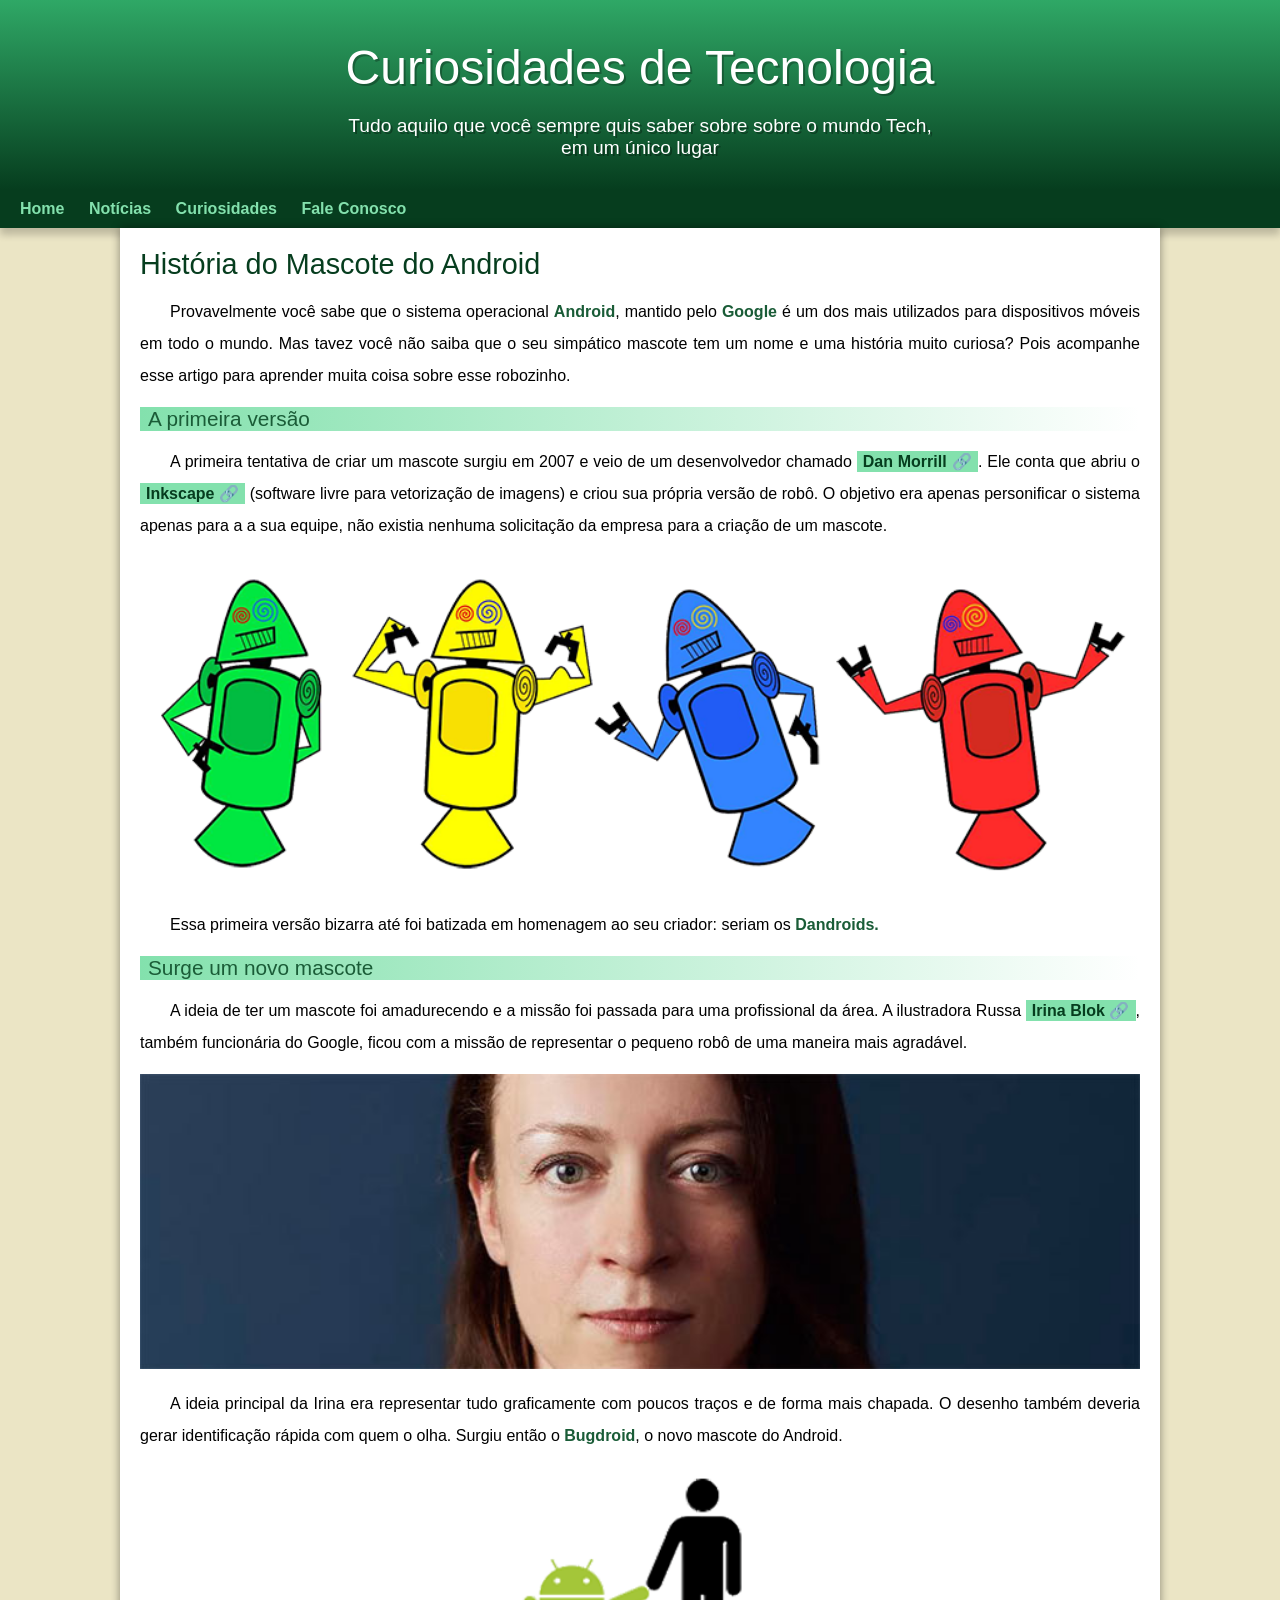
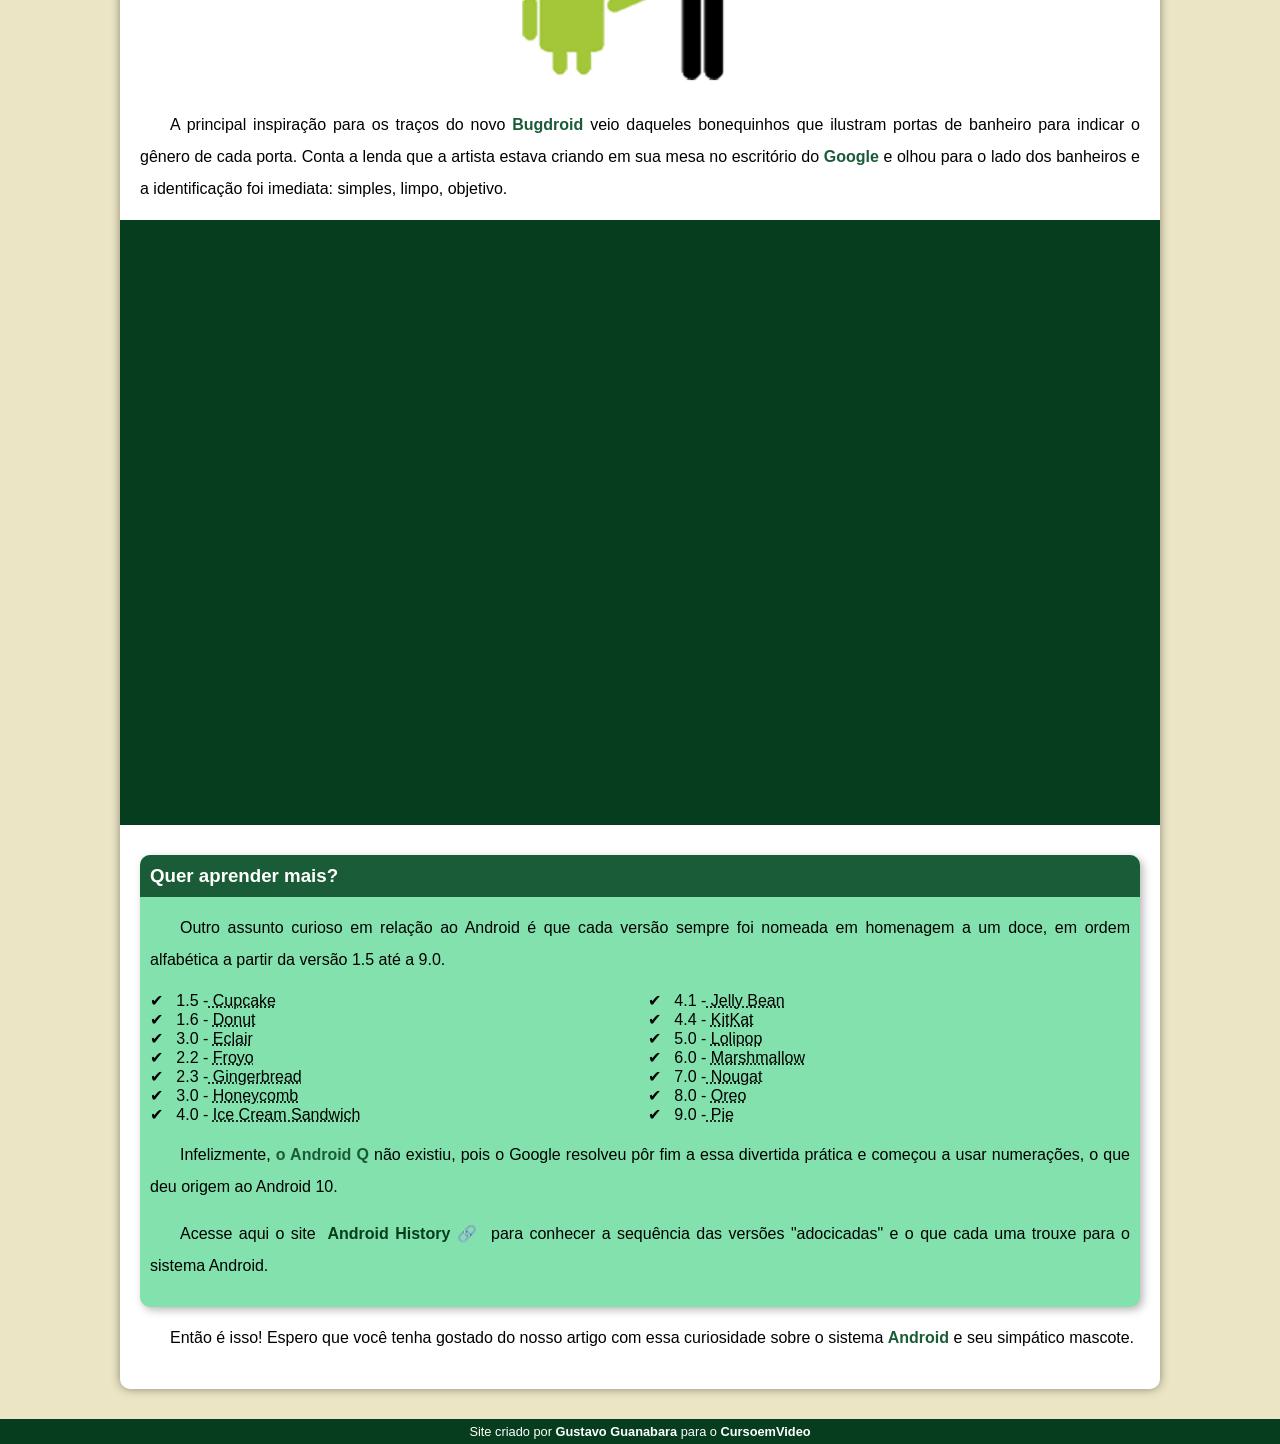
==== index.html @ 79c31938 "Rename index.html.html to index.html" ====
<!DOCTYPE html>
<html lang="pt-br">
<head>
    <meta charset="UTF-8">
    <meta http-equiv="X-UA-Compatible" content="IE=edge">
    <meta name="viewport" content="width=device-width, initial-scale=1.0">
    <title>Como surgiu o mascote do Androide</title>
      <link rel="shortcut icon" href="imagens/favicon.ico" type="image/x-icon">
      <link rel="stylesheet" href="estilo/style.css">
</head>
<body>
    <header>
        <h1>Curiosidades de Tecnologia</h1>
        <p>Tudo aquilo que você sempre quis saber sobre sobre o mundo Tech, em um único lugar </p>
    </header>

    <nav>
        <a href="">Home</a>
        <a href="">Notícias</a>
        <a href="">Curiosidades</a>
        <a href="">Fale Conosco</a>
    </nav>
    
    <main>
        <article>
            <h1>História do Mascote do Android</h1>

            <p>Provavelmente você sabe que o sistema operacional <strong>Android</strong>, mantido pelo <strong>Google</strong> é um dos mais utilizados para dispositivos móveis em todo o mundo. Mas tavez você não saiba que o seu simpático mascote tem um nome e uma história muito curiosa? Pois acompanhe esse artigo para aprender muita coisa sobre esse robozinho.</p>

            <h2>A primeira versão</h2>

            <p>A primeira tentativa de criar um mascote surgiu em 2007 e veio de um desenvolvedor chamado <a href="https://androidcommunity.com/dan-morrill-shows-us-the-android-mascot-that-almost-was-20130103/" target="_blank" class="externo">Dan Morrill</a>. Ele conta que abriu o <a href="https://inkscape.org/pt-br/" target="_blank" class="externo">Inkscape</a> (software livre para vetorização de imagens) e criou sua própria versão de robô. O objetivo era apenas personificar o sistema apenas para a a sua equipe, não existia nenhuma solicitação da empresa para a criação de um mascote.</p>

            <picture>
                <source media="(max-width:670px;)" srcset="imagens/dan-droids-pq.png   ">
                <img src=" imagens/dan-droids.png" alt="Primeiro mascote do Android">
            </picture>

            <p>Essa primeira versão bizarra até foi batizada em homenagem ao seu criador: seriam os<strong> Dandroids.</strong></p>

            <h2>Surge um novo mascote</h2>

            <p>A ideia de ter um mascote foi amadurecendo e a missão foi passada para uma profissional da área. A ilustradora Russa <a href="https://www.irinablok.com/android" target="_blank" class="externo">Irina Blok</a>, também funcionária do Google, ficou com a missão de representar o pequeno robô de uma maneira mais agradável.</p>

            <picture>
                <source media="(max-width:670px ;)" srcset="imagens/irina-blok-pq.jpg">
                <img src="imagens/irina-blok.jpg" alt="Irina block, criadora do Bugdroid
                ">
            </picture>

            <p>A ideia principal da Irina era representar tudo graficamente com poucos traços e de forma mais chapada. O desenho também deveria gerar identificação rápida com quem o olha. Surgiu então o <strong>Bugdroid</strong>, o novo mascote do Android.</p>

            <img src="imagens/bugdroid.png" class="pequena" alt="Bugdroid">

            <p>A principal inspiração para os traços do novo <strong>Bugdroid</strong> veio daqueles bonequinhos que ilustram portas de banheiro para indicar o gênero de cada porta. Conta a lenda que a artista estava criando em sua mesa no escritório do <strong>Google</strong> e olhou para o lado dos banheiros e a identificação foi imediata: simples, limpo, objetivo.</p>

            <div class="video"><iframe width="560" height="315" src="https://www.youtube.com/embed/l2UDgpLz20M" title="YouTube video player" frameborder="0" allow="accelerometer; autoplay; clipboard-write; encrypted-media; gyroscope; picture-in-picture; web-share" allowfullscreen ></iframe></div>
            
            <aside>
                <h3>Quer aprender mais?</h3>

                <p>Outro assunto curioso em relação ao Android é que cada versão sempre foi nomeada em homenagem a um doce, em ordem alfabética a partir da versão 1.5 até a 9.0.</p>

                <ul>
                    <li>
                        1.5 -<abbr title="Bolo de copo"> Cupcake</abbr>
                    </li>
                    <li>
                        1.6 - <abbr title="Rosquinha">Donut</abbr>
                    </li>
                    <li>
                        3.0 - <abbr title="Bomba">Eclair</abbr>
                    </li>
                    <li>
                        2.2 - <abbr title="Iogurte Congelado">Froyo</abbr>
                    </li>
                    <li>
                        2.3 -<abbr title="Biscoito de Gengibre"> Gingerbread</abbr>
                    </li>
                    <li>
                        3.0 - <abbr title="Favo de Mel">Honeycomb</abbr>
                    </li>
                    <li>
                        4.0 - <abbr title="Saunduíche de Sorvete">Ice Cream Sandwich</abbr>
                    </li>
                    <li>
                        4.1 -<abbr title="Jujuba"> Jelly Bean</abbr>
                    </li>
                    <li>
                        4.4 - <abbr title="KitKat">KitKat</abbr>
                    </li>
                    <li>
                        5.0 - <abbr title="Pirulito">Lolipop</abbr>
                    </li>
                    <li>
                        6.0 - <abbr title="Marshmallow">Marshmallow</abbr>
                    </li>
                    <li>
                        7.0 -<abbr title="Torrone"> Nougat</abbr>
                    </li>
                    <li>
                        8.0 - <abbr title="Oreo">Oreo</abbr>
                    </li>
                    <li>
                        9.0 -<abbr title="Torta"> Pie</abbr>
                    </li>
                    
                </ul>
                <p>Infelizmente,<strong> o Android Q </strong>não existiu, pois o Google resolveu pôr fim a essa divertida prática e começou a usar numerações, o que deu origem ao Android 10.</p>


                <p>Acesse aqui o site<a href="https://www.android.com/intl/en_uk/history/#/donut" target="_blank" class="externo"> Android History</a> para conhecer a sequência das versões "adocicadas" e o que cada uma trouxe para o sistema Android.</p>

            </aside>
           
            <p>Então é isso! Espero que você tenha gostado do nosso artigo com essa curiosidade sobre o sistema <strong>Android</strong> e seu simpático mascote.</p>

        </article>
    </main>
    <footer>
        <p>Site criado por <a href="https://gustavoguanabara.github.io/" target="_blank">Gustavo Guanabara </a>para o<a href="https://www.youtube.com/@CursoemVideo"> CursoemVideo</a></p>
    </footer>
</html>
---- estilo/style.css ----
@import url('https://fonts.googleapis.com/css2?family= Bebas +Neue & display=swap');

@font-face{
  font-family:'Android';
  src: url('./fontes/idroid.otf') format('opentype');
  font-weight: normal;
}


:root{
  --cor0:#ebe5c5;
  --cor1:#83e1ad;
  --cor2:#3ddc84;
  --cor3:#2fa866;
  --cor4:#1a5c37;
  --cor5:#063d1e;

  --fonte-padrao: Arial, Verdana, Helvetica, sans-serif;
  --fonte-destaque:'Bebas Neue', sans-serif;
  --fonte-android:'Android',sans-serif;

}

*{
  margin: 0px;
  padding: 0px ;
}



body{
  background-color: var(--cor0);
  font-family: var(--fonte-padrao);
  
}

a.externo::after{
  content: '\00A0\1F517';

}

header{
  background-image: linear-gradient(to bottom, var(--cor3), var(--cor5));
  background-color: var(--cor4);
  min-height: 150px;
  text-align: center;
  padding-top: 40px;
}

header > h1{
     color:white;
     font-family: var(--fonte-destaque);
     font-size: 3em;
     font-weight: normal;
     margin-bottom: 20px;
     text-shadow: 2px 2px 0px rgba(0, 0, 0, 0.267);
}

header > p{
  font-family: var(--fonte-padrao);
  font-size: 1.2em;
  color: white;
  max-width: 600px;
  padding-right: 10px;
  padding-left: 10px;
  margin: auto;
  text-shadow: 2px 2px 0px rgba(0, 0, 0, 0.315);
}

nav{
  background-color: var(--cor5);
  padding: 10px;
  box-shadow: 0px 7px 7px rgba(0, 0, 0, 0.192) ;
}

nav > a{
  color: var(--cor1);
  padding: 10px;
  border-radius: 5px;
  text-decoration:none ;
  font-weight: bold;
  transition-duration: 1s;
}

nav > a:hover{
  background-color: var(--cor3);
  color: var(--cor5);
}

main{
  min-width: 300px;
  max-width: 1000px;
  margin: auto;
  margin-bottom: 30px;
  padding: 20px;
  background-color: white;
  box-shadow: 0px 0px 10px rgba(0, 0, 0, 0.418);
  border-bottom-right-radius: 10px;
  border-bottom-left-radius: 10px;

}

main  h1{
  color:var(--cor5) ;
  font-family: var(--fonte-android);
  font-weight: normal;
  font-size:1.8em;
}

main  h2{
  font-family: var(--fonte-android);
  color: var(--cor4);
  font-size: 1.3em;
  font-weight: normal;
  background-image:linear-gradient(to right, var(--cor1), transparent);
  text-indent: 8px;
}

main p{
  margin:15px 0px;
  text-align: justify;
  text-indent: 30px;
  font-size: 1em;
  line-height: 2em;
}

main strong{
  color: var(--cor4);
  font-weight: bold;
}

main a{
  text-decoration: none;
  font-weight: bold;
  color: var(--cor5);
  background-color: var(--cor1);
  padding: 2px 6px;
}

main a:hover{
  text-decoration: underline;
  color: var(--cor4);
}

main  img {
  width: 100%;
}

main img.pequena{
  max-width: 350px;
  display: block;
  margin: auto;
}

div.video {
  background-color: var(--cor5);
  margin: 0px -20px 30px -20px ;
  padding: 20px;
  padding-bottom: 58.5%;
  position: relative;
}

div.video > iframe {
  position: absolute;
  top: 5%;
  left: 5%;
  width: 90%;
  height:90%;
}

aside{
  background-color: var(--cor1);
  padding: 10px;
  border-radius: 10px;
  box-shadow: 3px 3px 8px rgba(0, 0, 0, 0.281);
}

aside > h3{
  background-color: var(--cor4);
  color: white;
  padding: 10px;
  margin: -10px -10px 0px -10px;
  border-radius: 10px 10px 0px 0px;
 
}

aside > ul {
  list-style-type: '\2714\00A0\00A0';
  list-style-position: inside;
  columns: 2;

}

footer{
  background-color: var(--cor5);
  color: white;
  text-align: center;
  font-size: 0.8em;
  padding: 5px;
}

footer a {
  color: white;
  font-weight: bolder;
  text-decoration: none;
}

footer a:hover{
    text-decoration: underline;
    color: var(--cor1);
}
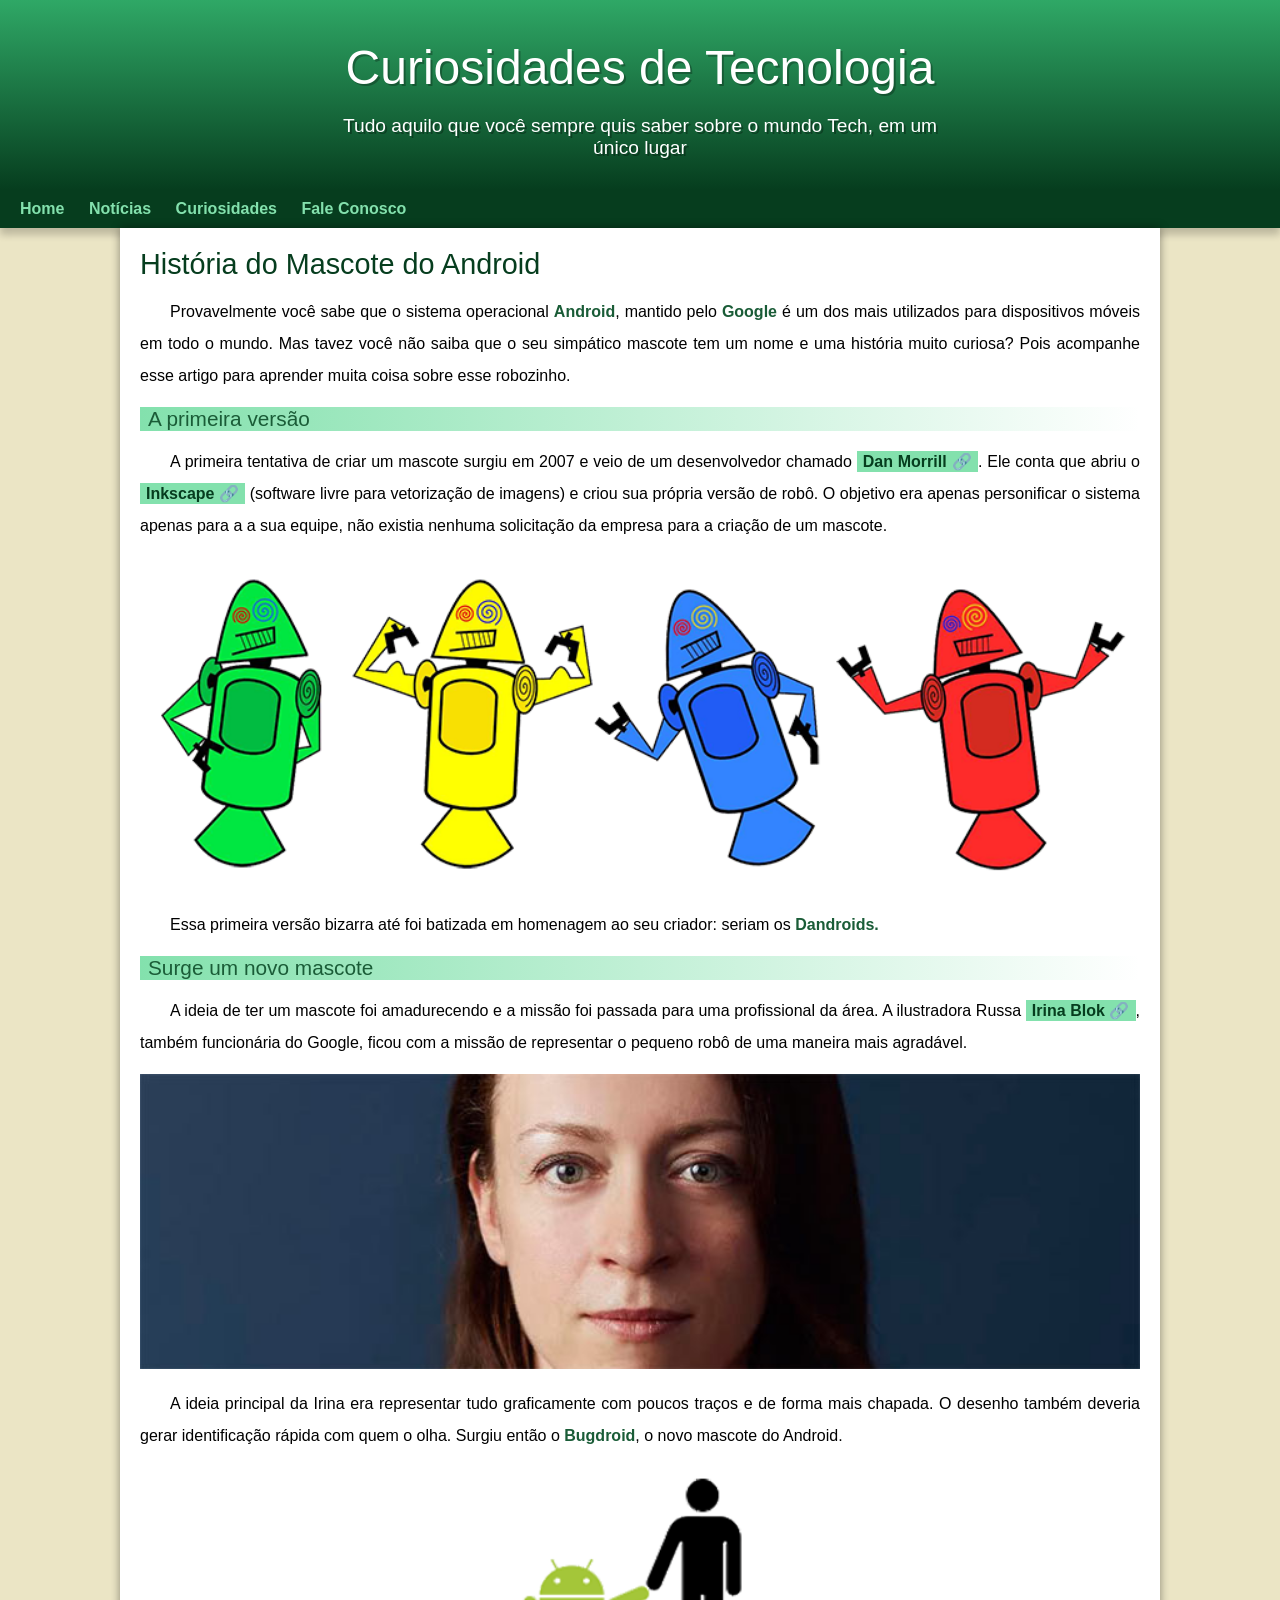
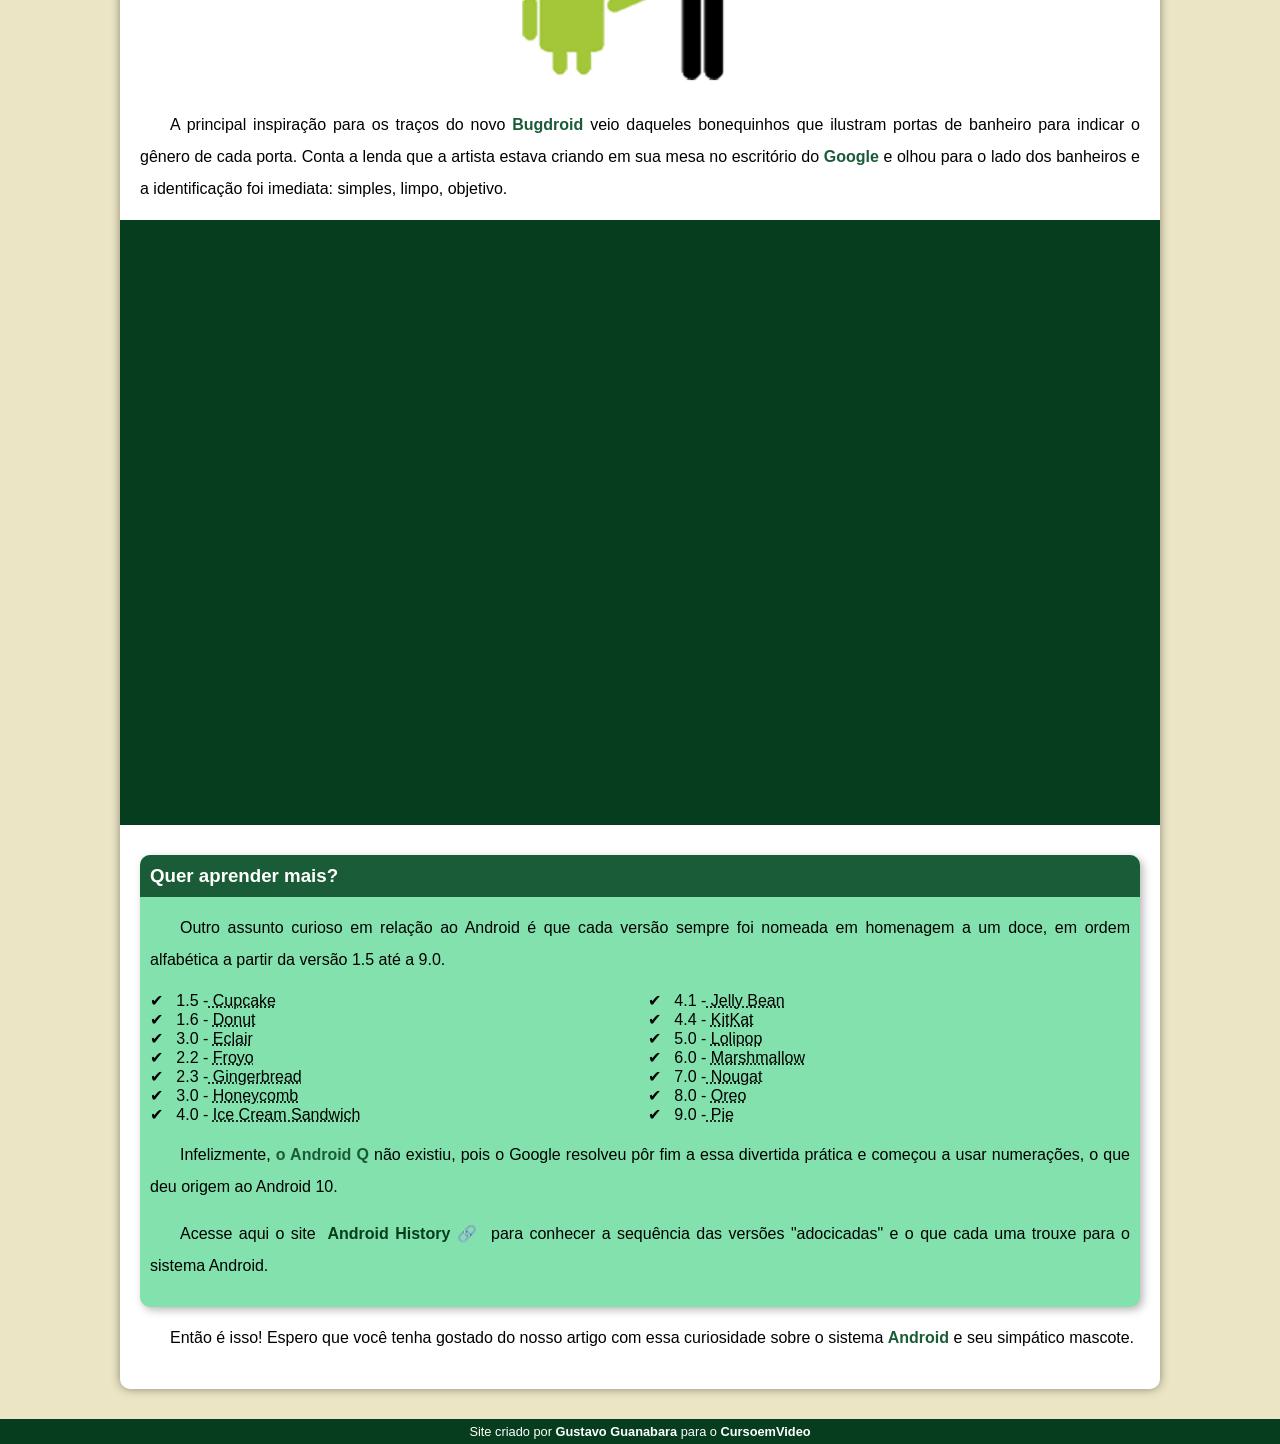
==== commit 8c5ea611: "alteração" ====
--- a/index.html
+++ b/index.html
@@ -11,7 +11,7 @@
 <body>
     <header>
         <h1>Curiosidades de Tecnologia</h1>
-        <p>Tudo aquilo que você sempre quis saber sobre sobre o mundo Tech, em um único lugar </p>
+        <p>Tudo aquilo que você sempre quis saber sobre o mundo Tech, em um único lugar </p>
     </header>
 
     <nav>
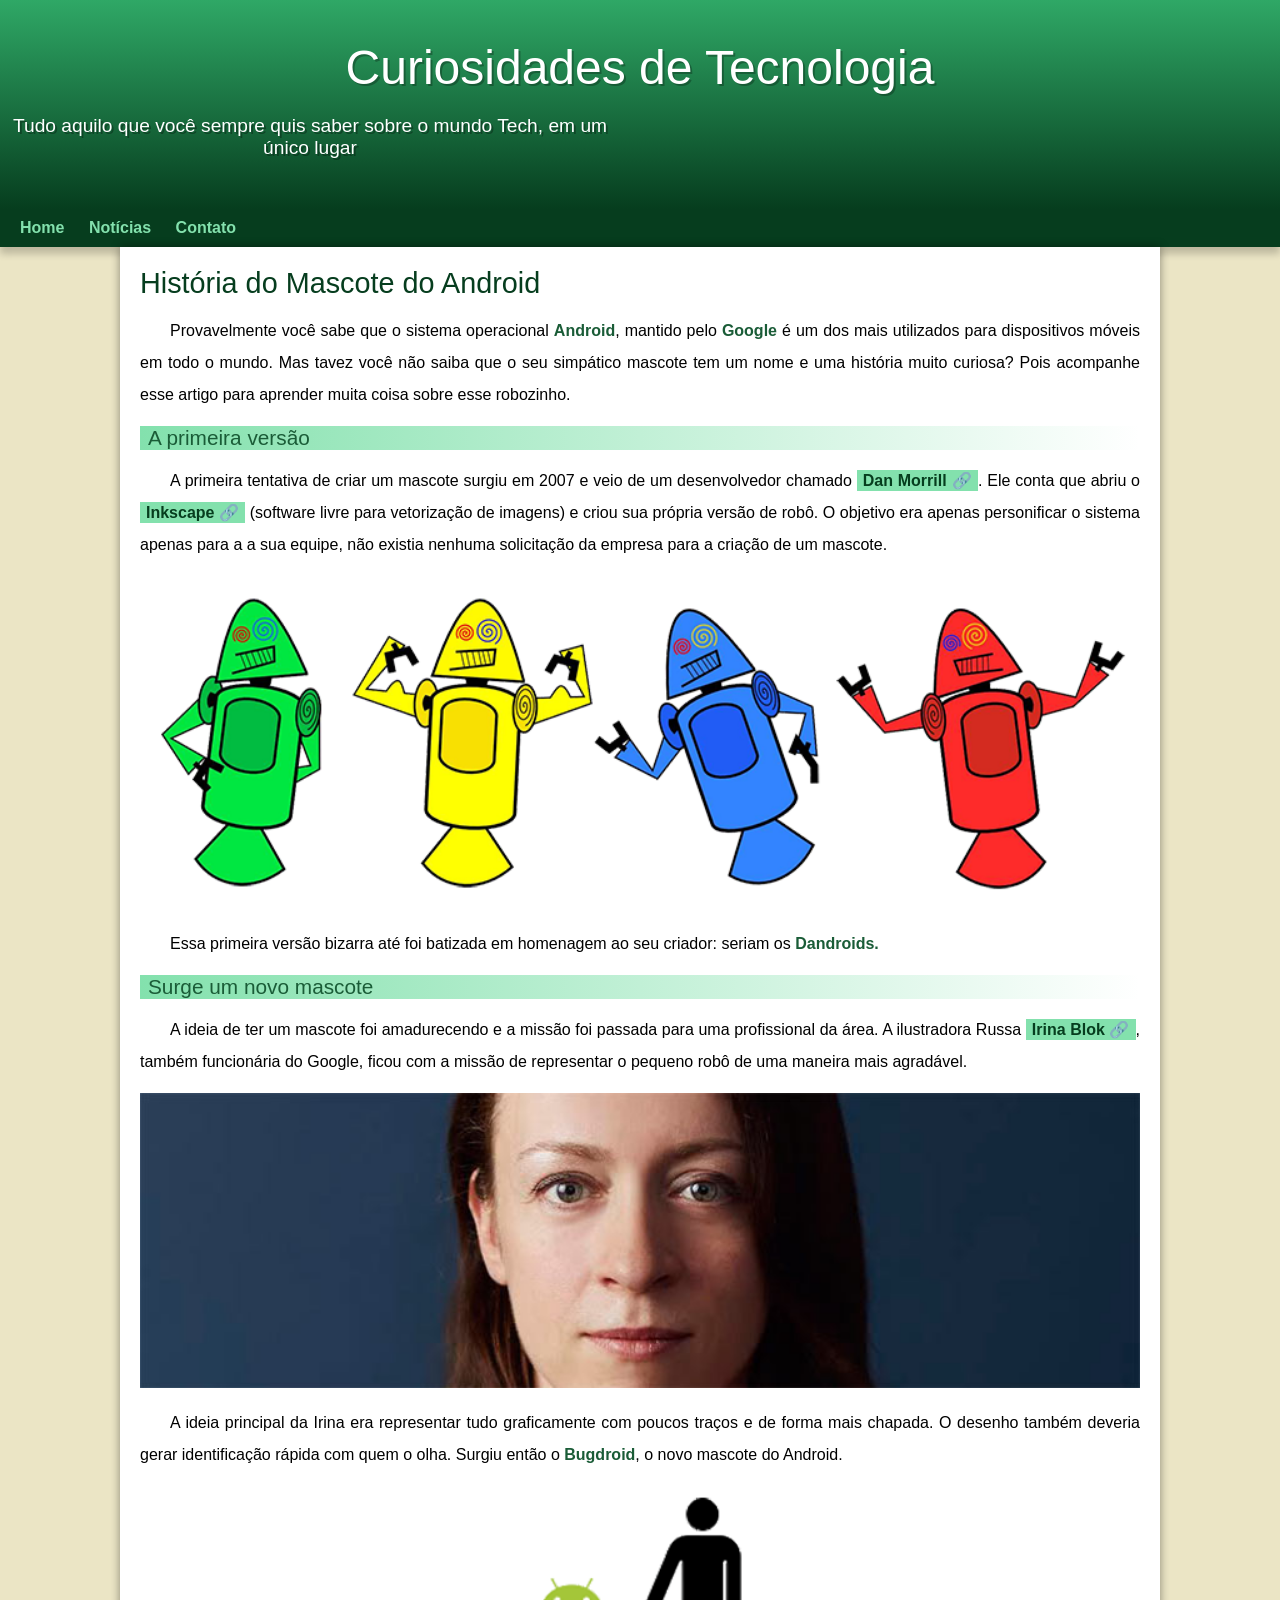
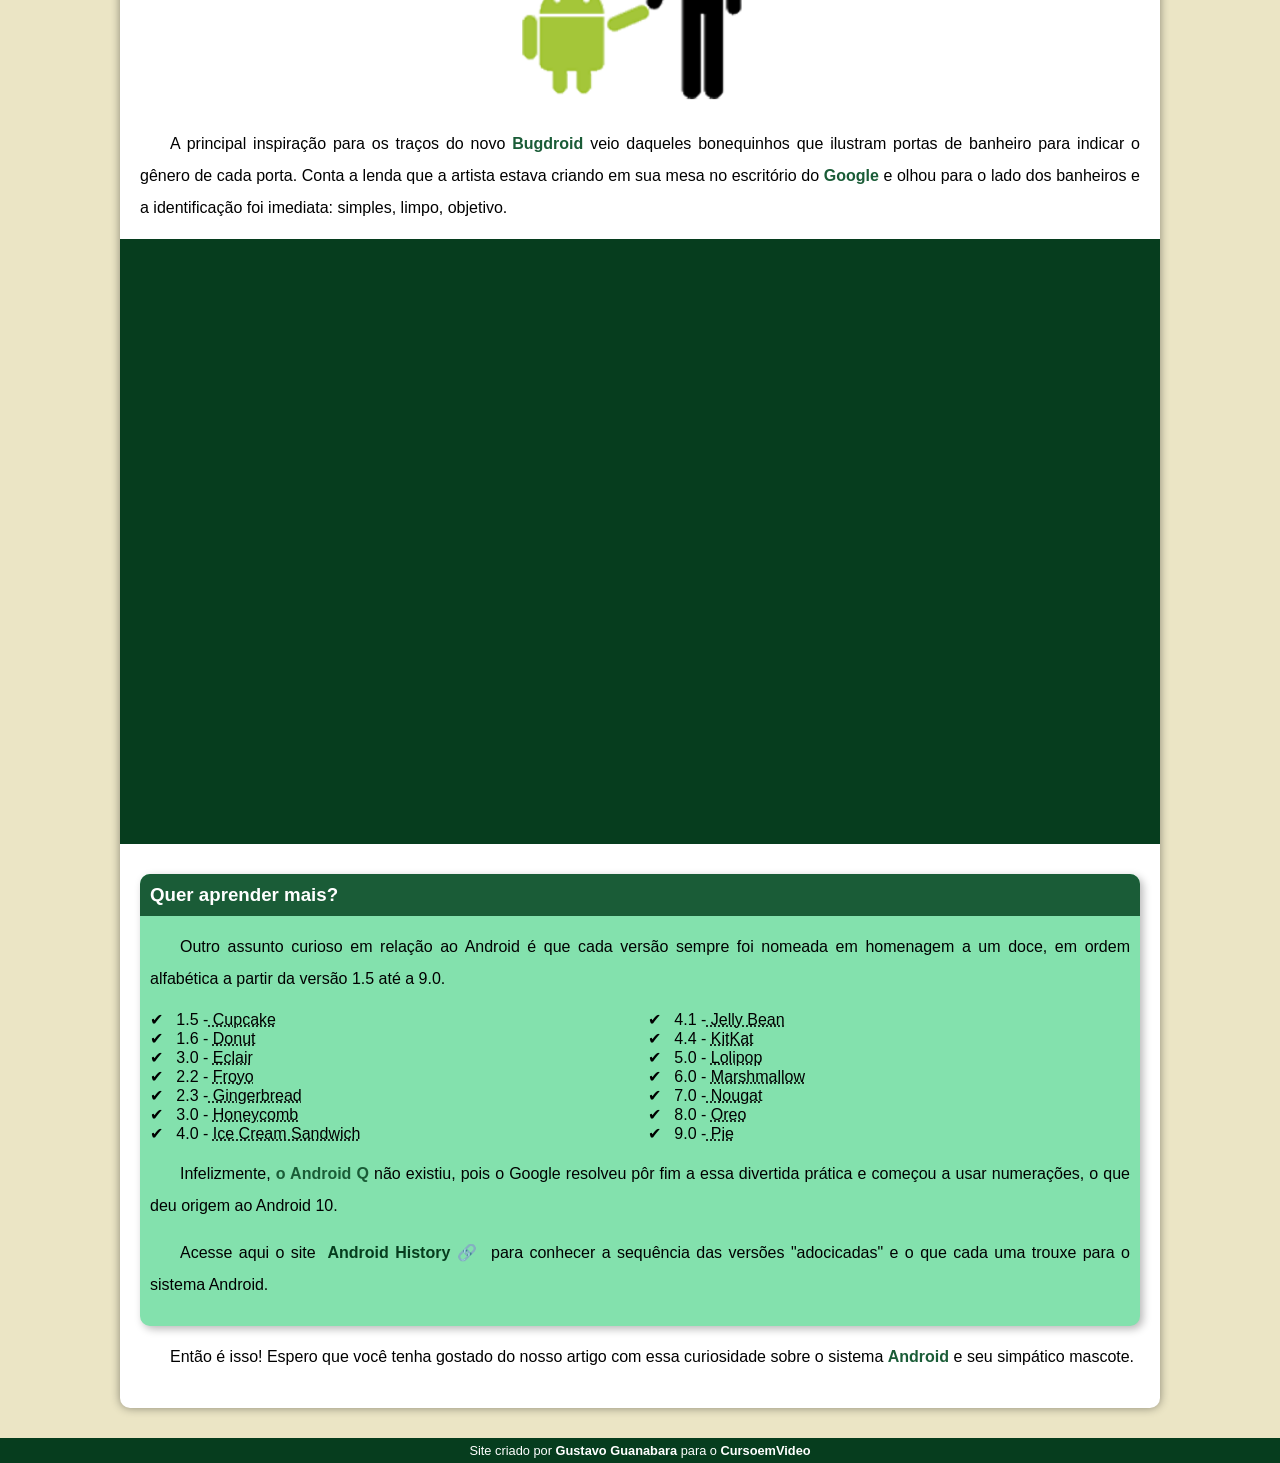
==== commit c1e22e4a: "problema de padding corrigido" ====
--- a/index.html
+++ b/index.html
@@ -17,8 +17,7 @@
     <nav>
         <a href="">Home</a>
         <a href="">Notícias</a>
-        <a href="">Curiosidades</a>
-        <a href="">Fale Conosco</a>
+        <a href="">Contato</a>
     </nav>
     
     <main>
--- a/estilo/style.css
+++ b/estilo/style.css
@@ -63,7 +63,7 @@
   max-width: 600px;
   padding-right: 10px;
   padding-left: 10px;
-  margin: auto;
+  padding-bottom: 50px;
   text-shadow: 2px 2px 0px rgba(0, 0, 0, 0.315);
 }
 
